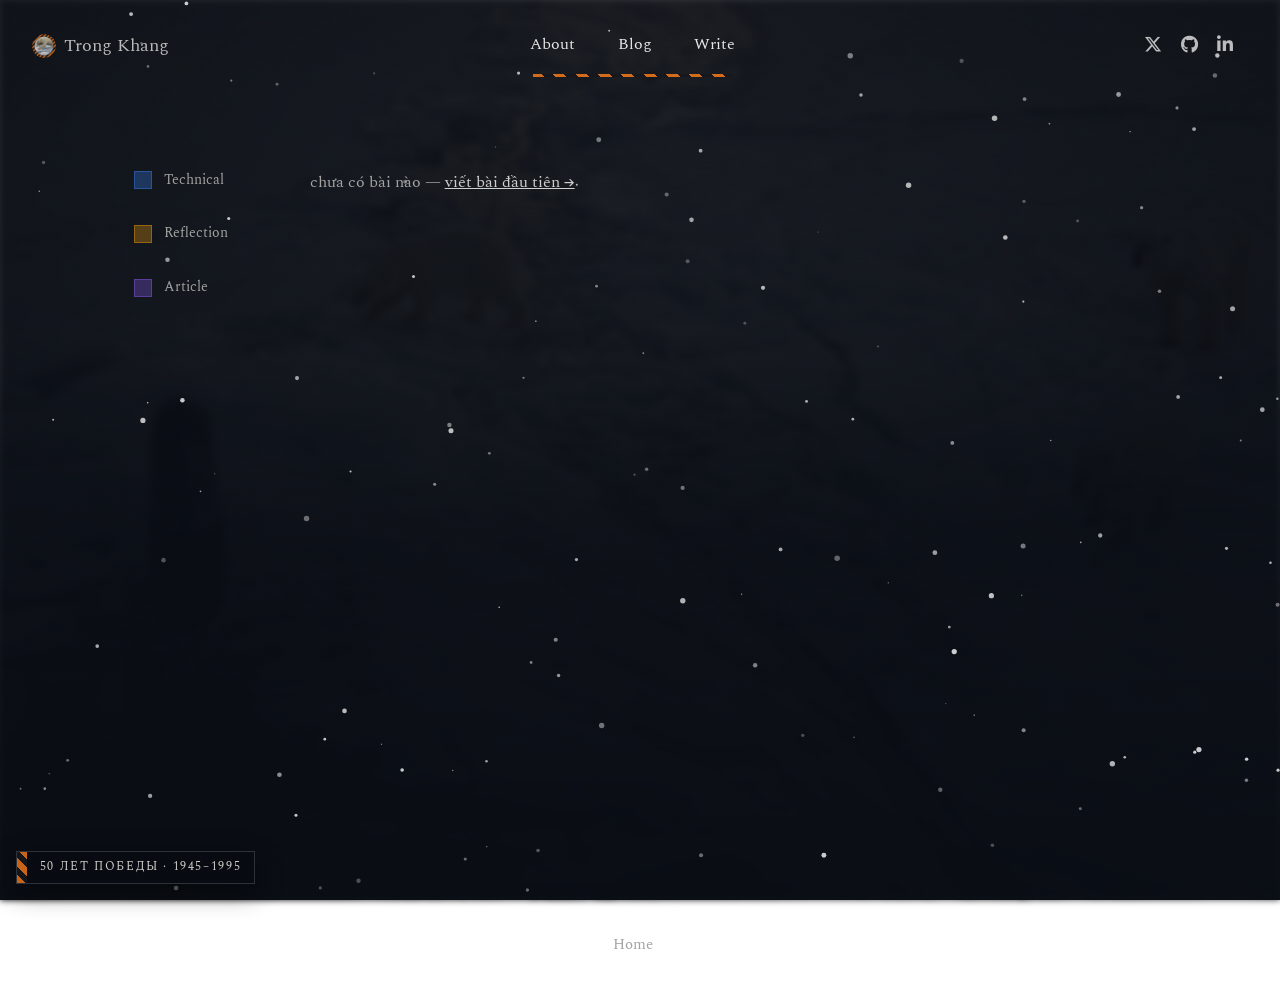
==== public/blog.html @ a52492a9 "feat: Trong Khang site — clone with arctic/50-let-pobedy theme and markdown blog Static pages + stdl" ====
<!DOCTYPE html>
<html lang="en">
<head>
    <meta charset="UTF-8">
    <meta name="viewport" content="width=device-width, initial-scale=1.0">
    <title>Blog | Trong Khang</title>
    <link rel="icon" href="/img/icon.png">
    <script>(function(){try{var t=localStorage.getItem('theme');if(t==='dark'){document.documentElement.setAttribute('data-theme','dark');}else if(t==='light'){document.documentElement.removeAttribute('data-theme');}}catch(e){}})();</script>
    <style>
        html[data-theme="dark"] {
            --text-primary: #e0e0e0;
            --text-secondary: #a3a3a3;
            --background: #121212;
        }
        html[data-theme="dark"] body { background: var(--background, #121212); color: var(--text-primary, #e6e6e6); }
        @media (prefers-color-scheme: dark) {
            html:not([data-theme="light"]) body { background: #121212; color: #e0e0e0; }
        }
    </style>
    <link rel="preconnect" href="https://fonts.googleapis.com">
    <link rel="preconnect" href="https://fonts.gstatic.com" crossorigin>
    <link rel="stylesheet" href="https://fonts.googleapis.com/css2?family=Jost:ital,wght@0,100..900;1,100..900&family=Spectral:ital,wght@0,200;0,300;0,400;0,500;0,600;0,700;0,800;1,200;1,300;1,400;1,500;1,600;1,700;1,800&display=swap">
    <link rel="stylesheet" href="/static/blog.css">
    <style>
        .fade-up { opacity: 0; transform: translateY(12px); transition: opacity 420ms ease, transform 420ms ease; will-change: opacity; }
        .fade-up.is-visible { opacity: 1; transform: none; }
    </style>
    <script>document.documentElement.setAttribute('data-theme','dark');</script>
    <link rel="stylesheet" href="/static/theme.css">
    <script src="/js/theme.js" defer></script>
</head>
<body>
$1<link rel="stylesheet" href="/static/nav.css">

<link rel="stylesheet" href="https://cdnjs.cloudflare.com/ajax/libs/font-awesome/6.5.1/css/all.min.css">

<div class="site-nav-wrapper">
    <a href="/" class="site-name">
        <img src="/img/icon.png" alt="Trong Khang Icon">
        Trong Khang
    </a>
    <div class="hamburger">
        <span></span>
        <span></span>
        <span></span>
    </div>
    <nav class="site-nav">
        <a href="/">About</a>
        <a href="/public/blog.html">Blog</a>
        <a href="/public/write.html">Write</a>
    </nav>
    <div class="social-icons">
        <a href="https://x.com/trongkhang" target="_blank" aria-label="Twitter/X"><i class="fab fa-x-twitter"></i></a>
        <a href="https://github.com/trongkhang" target="_blank" aria-label="GitHub"><i class="fab fa-github"></i></a>
        <a href="https://www.linkedin.com/in/trongkhang/" target="_blank" aria-label="LinkedIn"><i class="fab fa-linkedin-in"></i></a>
    </div>
</div>
<!-- /site header -->
    <script src="/js/import-nav.js"></script>
    <div class="blog-page fade-up" id="blog-page">
        <div class="blog-layout">
            <!-- Category Legend -->
            <div class="category-legend">
                <div class="legend-item" data-category="technical">
                    <div class="legend-color technical"></div>
                    <span>Technical</span>
                </div>
                <div class="legend-item" data-category="reflection">
                    <div class="legend-color reflection"></div>
                    <span>Reflection</span>
                </div>
                <div class="legend-item" data-category="article">
                    <div class="legend-color article"></div>
                    <span>Article</span>
                </div>
            </div>
            
            <!-- Blog Entries (rendered from /api/posts) -->
            <div class="blog-list" id="blog-list">
                <p class="blog-empty" id="blog-empty">chưa có bài nào — <a href="/public/write.html">viết bài đầu tiên →</a></p>
            </div>
            
            <!-- Hover Preview Area -->
            <svg class="branch-svg" aria-hidden="true">
                <path class="branch-path" d=""/>
            </svg>
            <div class="hover-preview">
                <p class="preview-subtitle"></p>
            </div>
        </div>
        
        <footer>
            <a id="home-footer-link" href="/">Home</a>
        </footer>
    </div>
    
    <script>
        // Blog list: posts come from the API, categories filter them
        (function () {
            const page = document.getElementById('blog-page');
            if (page) requestAnimationFrame(function () { page.classList.add('is-visible'); });

            const list = document.getElementById('blog-list');
            const empty = document.getElementById('blog-empty');
            const hoverPreview = document.querySelector('.hover-preview');
            const previewSubtitle = document.querySelector('.preview-subtitle');
            const branchSvg = document.querySelector('.branch-svg');
            const branchPath = document.querySelector('.branch-path');
            const legendItems = document.querySelectorAll('.legend-item');
            const isMobile = window.innerWidth <= 768;

            function placePreview() {
                const vw = window.innerWidth;
                const listRight = list.getBoundingClientRect().right;
                const left = Math.max(vw / 2 + (vw >= 1400 ? 220 : 120), listRight + 40);
                const width = Math.min(vw >= 1400 ? 360 : 320, vw - 32 - left);
                if (width < 200) return false;
                hoverPreview.style.left = left + 'px';
                hoverPreview.style.width = width + 'px';
                return true;
            }

            function drawBranch(entry) {
                const from = entry.querySelector('.blog-title').getBoundingClientRect();
                const to = hoverPreview.getBoundingClientRect();
                const sx = from.right + 12;
                const sy = from.top + from.height / 2;
                const ex = to.left - 16;
                const ey = to.top + to.height / 2;
                const bend = (ex - sx) * 0.45;
                branchPath.setAttribute('d',
                    'M ' + sx + ' ' + sy + ' C ' + (sx + bend) + ' ' + sy + ', ' + (ex - bend) + ' ' + ey + ', ' + ex + ' ' + ey);
                const length = branchPath.getTotalLength();
                branchPath.style.transition = 'none';
                branchPath.style.strokeDasharray = length;
                branchPath.style.strokeDashoffset = length;
                branchPath.getBoundingClientRect();
                branchPath.style.transition = '';
                branchPath.style.strokeDashoffset = '0';
            }

            function render(posts) {
                list.innerHTML = '';
                if (!posts.length) {
                    const p = document.createElement('p');
                    p.className = 'blog-empty';
                    p.innerHTML = 'chưa có bài nào — <a href="/public/write.html">viết bài đầu tiên →</a>';
                    list.appendChild(p);
                    return;
                }
                posts.forEach(function (post, idx) {
                    const a = document.createElement('a');
                    a.href = '/public/post.html?slug=' + encodeURIComponent(post.slug);
                    a.className = 'blog-entry ' + (post.category || 'reflection');
                    a.dataset.subtitle = post.excerpt || '';
                    a.innerHTML = '<span class="blog-date">' + (post.date || '') + '</span>' +
                                  '<span class="blog-title"></span>';
                    a.querySelector('.blog-title').textContent = post.title;
                    a.style.opacity = '0';
                    a.style.transform = 'translateY(10px)';
                    a.style.transition = 'opacity 420ms ease, transform 420ms ease';
                    setTimeout(function () {
                        a.style.opacity = '1';
                        a.style.transform = 'none';
                    }, 80 + idx * 30);
                    if (!isMobile) {
                        a.addEventListener('mouseenter', function () {
                            if (!placePreview()) return;
                            previewSubtitle.textContent = a.dataset.subtitle;
                            hoverPreview.classList.add('visible');
                            drawBranch(a);
                            branchSvg.classList.add('visible');
                        });
                        a.addEventListener('mouseleave', function () {
                            hoverPreview.classList.remove('visible');
                            branchSvg.classList.remove('visible');
                        });
                    }
                    list.appendChild(a);
                });
            }

            legendItems.forEach(function (item) {
                item.addEventListener('click', function () {
                    const category = item.getAttribute('data-category');
                    const active = item.classList.contains('active');
                    legendItems.forEach(function (other) { other.classList.remove('active'); });
                    if (active) {
                        list.querySelectorAll('.blog-entry').forEach(function (entry) { entry.classList.remove('hidden'); });
                    } else {
                        item.classList.add('active');
                        list.querySelectorAll('.blog-entry').forEach(function (entry) {
                            entry.classList.toggle('hidden', !entry.classList.contains(category));
                        });
                    }
                });
            });

            fetch('/api/posts')
                .then(function (res) { return res.json(); })
                .then(function (data) { render(data.posts || []); })
                .catch(function () { render([]); });
        })();
    </script>
</body>
</html>
---- static/blog.css ----
:root {
    --text-primary: #2c2c2c;
    --text-secondary: #888;
    --background: #ffffff;
    --technical-bg: rgba(59, 130, 246, 0.04);
    --reflection-bg: rgba(245, 158, 11, 0.04);
    --article-bg: rgba(139, 92, 246, 0.04);

    --transition: all 0.3s cubic-bezier(0.4, 0, 0.2, 1);
}

/* Dark mode */
@media (prefers-color-scheme: dark) {
    :root {
        --text-primary: #e0e0e0;
        --text-secondary: #999;
        --background: #121212;
        --technical-bg: rgba(59, 130, 246, 0.12);
        --reflection-bg: rgba(245, 158, 11, 0.12);
        --article-bg: rgba(139, 92, 246, 0.12);

    }
}

/* Respect explicit theme toggle as well */
html[data-theme="dark"] {
    --technical-bg: rgba(59, 130, 246, 0.22);
    --reflection-bg: rgba(245, 158, 11, 0.22);
    --article-bg: rgba(139, 92, 246, 0.22);
}

/* Explicit dark theme overrides to ensure visibility regardless of variable inheritance */
@media (prefers-color-scheme: dark) {
    .blog-entry.technical .blog-title { background: rgba(59, 130, 246, 0.22); }
    .blog-entry.reflection .blog-title { background: rgba(245, 158, 11, 0.22); }
    .blog-entry.article .blog-title { background: rgba(139, 92, 246, 0.22); }
}

html[data-theme="dark"] .blog-entry.technical .blog-title { background: rgba(59, 130, 246, 0.22); }
html[data-theme="dark"] .blog-entry.reflection .blog-title { background: rgba(245, 158, 11, 0.22); }
html[data-theme="dark"] .blog-entry.article .blog-title { background: rgba(139, 92, 246, 0.22); }

body {
    font-family: 'Spectral', Times, serif;
    background: var(--background);
    color: var(--text-primary);
    margin: 0;
    padding: 0;
    line-height: 1.6;
    transition: var(--transition);
}

.blog-page {
    min-height: 100vh;
    display: flex;
    flex-direction: column;
}

/* Main Layout */
.blog-layout {
    display: flex;
    max-width: 1000px;
    margin: 0;
    margin-left: clamp(1rem, 12vw - 3rem, 8rem); /* shrinks on narrower windows */
    padding: 2rem 2rem 0 0;
    gap: 2rem;
    flex: 1;
    position: relative;
}

/* Category Legend */
.category-legend {
    position: sticky;
    top: 2rem;
    width: 120px;
    height: fit-content;
    display: flex;
    flex-direction: column;
    gap: 1rem;
    padding: 1.5rem 1rem;
}

.legend-item {
    display: flex;
    align-items: center;
    gap: 0.75rem;
    font-size: 0.85rem;
    color: var(--text-secondary);
    cursor: pointer;
    padding: 0.5rem 0.75rem;
    border-radius: 0; /* Remove round corners for consistency */
    transition: var(--transition);
    user-select: none;
}

.legend-item:hover {
    background: rgba(0, 0, 0, 0.03);
    color: var(--text-primary);
}

.legend-item.active {
    background: rgba(0, 0, 0, 0.06);
    color: var(--text-primary);
    font-weight: 500;
}

.legend-item.active .legend-color {
    transform: scale(1.1);
    opacity: 1;
}

@media (prefers-color-scheme: dark) {
    .legend-item:hover {
        background: rgba(255, 255, 255, 0.05);
        color: var(--text-primary);
    }
    
    .legend-item.active {
        background: rgba(255, 255, 255, 0.08);
        color: var(--text-primary);
    }
}

.legend-color {
    width: 16px;
    height: 16px;
    border-radius: 0; /* Remove round corners for consistency */
    border: 1px solid;
    transition: var(--transition);
}

.legend-color.technical {
    background: rgba(59, 130, 246, 0.3);
    border-color: rgba(59, 130, 246, 0.4);
}

.legend-color.reflection {
    background: rgba(245, 158, 11, 0.3);
    border-color: rgba(245, 158, 11, 0.4);
}

.legend-color.article {
    background: rgba(139, 92, 246, 0.3);
    border-color: rgba(139, 92, 246, 0.4);
}

/* Blog List */
.blog-list {
    flex: 1;
    max-width: 600px;
    display: flex;
    flex-direction: column;
    gap: 0.25rem;
    position: relative;
}

/* Blog Entries */
.blog-entry {
    display: flex;
    align-items: center;
    padding: 0.5rem 1.25rem;
    text-decoration: none;
    color: inherit;
    transition: transform 280ms ease, opacity 280ms ease, color 200ms ease;
    position: relative;
}

/* Category Styling - Title Highlighting */
.blog-entry.technical .blog-title {
    background: var(--technical-bg);
    padding: 0.25rem 0.5rem;
    margin-left: 2rem;
    border-radius: 0; /* Remove round corners for consistency */
}

.blog-entry.reflection .blog-title {
    background: var(--reflection-bg);
    padding: 0.25rem 0.5rem;
    margin-left: 2rem;
    border-radius: 0; /* Remove round corners for consistency */
}

.blog-entry.article .blog-title {
    background: var(--article-bg);
    padding: 0.25rem 0.5rem;
    margin-left: 2rem;
    border-radius: 0; /* Remove round corners for consistency */
}

.blog-entry:hover {
    transform: translateY(3px); /* gentle downward motion */
}

.blog-entry.hidden {
    display: none;
}

/* Blog Content */
.blog-date {
    font-size: 0.85rem;
    color: var(--text-secondary);
    width: 90px;
    flex-shrink: 0;
    position: relative;
    z-index: 1;
    font-weight: 300;
}

.blog-title {
    font-size: 1rem;
    color: var(--text-primary);
    margin-left: 2.5rem;
    position: relative;
    z-index: 1;
    font-weight: 400;
    transition: var(--transition);
}

.blog-entry:hover .blog-title {
    color: var(--text-primary);
    opacity: 0.95;
}

/* Hover Preview: subtitle branches out from the hovered title on a thin curve */
.branch-svg {
    position: fixed;
    inset: 0;
    width: 100%;
    height: 100%;
    pointer-events: none;
    z-index: 999;
    opacity: 0;
    transition: opacity 260ms ease;
}

.branch-svg.visible {
    opacity: 1;
}

.branch-path {
    fill: none;
    stroke: var(--text-secondary);
    stroke-opacity: 0.5;
    stroke-width: 1;
    stroke-linecap: round;
    transition: stroke-dashoffset 560ms cubic-bezier(0.22, 1, 0.36, 1);
}

/* left and width are set in blog.html when an entry is hovered */
.hover-preview {
    position: fixed;
    top: 45vh; /* lock to viewport position */
    left: 0;
    transform: translateY(-50%);
    width: 320px;
    opacity: 0;
    visibility: hidden;
    transition: opacity 300ms ease, visibility 300ms;
    z-index: 1000;
    pointer-events: none;
}

.hover-preview.visible {
    opacity: 1;
    visibility: visible;
    transition-delay: 200ms; /* let the branch arrive first */
}

.preview-subtitle {
    font-style: italic;
    font-weight: 300;
    font-size: 0.95rem;
    color: var(--text-secondary);
    margin: 0;
    line-height: 1.7;
}

/* Footer */
footer {
    text-align: center;
    padding: 3rem 0;
    margin-top: 4rem;
}

#home-footer-link {
    color: var(--text-secondary);
    text-decoration: none;
    font-size: 0.95rem;
    transition: var(--transition);
    border-bottom: 1px solid transparent;
}

#home-footer-link:hover {
    color: var(--text-primary);
    border-bottom-color: var(--text-primary);
}

/* Mobile Responsive */
@media (max-width: 768px) {
    .blog-layout {
        flex-direction: column;
        padding: 1rem 1rem;
        margin-left: 0;
        gap: 2rem;
    }
    
    /* Slightly reduce overall text size on mobile without affecting rem-based spacing */
    .blog-page {
        font-size: 0.95rem;
    }
    
    .category-legend {
        position: static;
        width: 100%;
        flex-direction: row;
        justify-content: center;
        padding: 0.75rem 1rem;
        margin: 0 0 1rem 0;
        display: flex !important; /* Ensure legend shows on mobile */
        order: -1; /* Put legend at the very top */
        flex-wrap: wrap; /* Make sure all items fit */
        gap: 0.75rem;
    }
    
    .legend-item {
        font-size: 0.75rem;
    }
    
    .blog-list {
        max-width: 100%;
    }
    
    .blog-entry {
        padding: 0.5rem 1rem;
    }
    
    .blog-date {
        width: 60px; /* Narrower date column for more title space */
        font-size: 0.7rem;
    }
    
    .blog-title {
        font-size: 0.9rem;
        margin-left: 0.25rem; /* Reduce padding between date and title */
    }
    
    /* Reduce extra category-specific left spacing on mobile */
    .blog-entry.technical .blog-title,
    .blog-entry.reflection .blog-title,
    .blog-entry.article .blog-title {
        margin-left: 0.25rem;
    }
    
    .hover-preview,
    .branch-svg {
        display: none; /* Hide hover preview completely on mobile */
    }

    /* Footer link slightly smaller on mobile */
    footer #home-footer-link {
        font-size: 0.9rem;
    }
}

@media (max-width: 480px) {
    .blog-date {
        width: 48px; /* Even narrower on smallest screens */
        font-size: 0.7rem;
    }
    
    .blog-title {
        font-size: 0.9rem;
        margin-left: 0.2rem; /* Minimal padding for maximum title space */
    }
    
    /* Keep category spacing minimal on the smallest screens */
    .blog-entry.technical .blog-title,
    .blog-entry.reflection .blog-title,
    .blog-entry.article .blog-title {
        margin-left: 0.2rem;
    }
    
    .blog-entry {
        padding: 0.4rem 1rem;
    }
    
    .category-legend {
        gap: 0.75rem;
        display: flex !important; /* Ensure legend shows on smallest mobile too */
    }
    
    .legend-item {
        font-size: 0.75rem;
    }
    
    .legend-color {
        width: 12px;
        height: 12px;
    }
}

/* Smooth scrolling */
html {
    scroll-behavior: smooth;
}

/* Focus states for accessibility */
.blog-entry:focus {
    outline: 2px solid var(--technical-border);
    outline-offset: 2px;
}

.blog-entry:focus::before {
    opacity: 1;
}
---- static/theme.css ----
/* Arctic / 50-years-of-Victory theme: animated photo backdrop, snowfall, St. George ribbon. */

html[data-theme="dark"] {
    --text-primary: #e9e7e2;
    --text-secondary: #a8adb6;
    --background: #0a0e15;
    --technical-bg: rgba(59, 130, 246, 0.25);
    --reflection-bg: rgba(232, 117, 26, 0.25);
    --article-bg: rgba(139, 92, 246, 0.25);
    --link-color: #f0a45f;
    --link-background-color: rgba(232, 117, 26, 0.5);
    --bullet-color: #7f8896;
    --code-background-color: rgba(255, 255, 255, 0.06);
    --border-background-color: rgba(255, 255, 255, 0.16);
    --ribbon-orange: #e8751a;
    --ribbon-black: #16181c;
}

body {
    background-color: transparent !important;
    color: var(--text-primary) !important;
}

/* --- animated backdrop --- */
.arctic-bg {
    position: fixed;
    inset: 0;
    z-index: 0;
    background: url('/img/polar-bear-bg.jpg') center / cover no-repeat;
    filter: blur(3px) brightness(0.42) saturate(0.85);
    animation: arctic-drift 70s ease-in-out infinite alternate;
    will-change: transform;
}

@keyframes arctic-drift {
    from { transform: scale(1.04) translate3d(0, 0, 0); }
    to   { transform: scale(1.2) translate3d(-1.5%, -1.5%, 0); }
}

.arctic-veil {
    position: fixed;
    inset: 0;
    z-index: 0;
    pointer-events: none;
    background:
        radial-gradient(120% 90% at 50% 0%, rgba(10, 14, 21, 0.35), rgba(10, 14, 21, 0.85) 70%),
        linear-gradient(180deg, rgba(8, 11, 17, 0.72), rgba(8, 11, 17, 0.5) 40%, rgba(8, 11, 17, 0.92));
}

#snow {
    position: fixed;
    inset: 0;
    z-index: 1;
    pointer-events: none;
}

/* content sits above the backdrop */
.container,
.blog-page,
#page-wrap,
article,
footer {
    position: relative;
    z-index: 2;
}

/* --- St. George ribbon accents --- */
.site-nav::after {
    background-image: repeating-linear-gradient(45deg, var(--ribbon-orange) 0 8px, var(--ribbon-black) 8px 16px) !important;
    background-color: transparent !important;
    height: 3px !important;
    opacity: 0.9;
}

.victory-badge {
    position: fixed;
    left: 1rem;
    bottom: 1rem;
    z-index: 60;
    display: flex;
    align-items: stretch;
    font-family: 'Spectral', Times, serif;
    font-size: 0.72rem;
    letter-spacing: 0.14em;
    text-transform: uppercase;
    text-decoration: none;
    border: 1px solid rgba(255, 255, 255, 0.18);
    box-shadow: 0 8px 28px rgba(0, 0, 0, 0.5);
    opacity: 0.85;
    transition: opacity 0.25s ease, transform 0.25s ease;
}

.victory-badge:hover { opacity: 1; transform: translateY(-2px); }

.victory-badge .ribbon {
    width: 10px;
    background: repeating-linear-gradient(45deg, var(--ribbon-orange) 0 6px, var(--ribbon-black) 6px 12px);
}

.victory-badge .label {
    background: rgba(8, 11, 17, 0.82);
    color: #f2efe9;
    padding: 0.4rem 0.8rem;
    white-space: nowrap;
}

@media (max-width: 768px) {
    .victory-badge { font-size: 0.62rem; left: 0.5rem; bottom: 0.5rem; }
}

/* --- blog / post tweaks for the dark backdrop --- */
.blog-empty {
    font-size: 1rem;
    color: var(--text-secondary);
    padding: 1rem 1.25rem;
}

.blog-empty a { color: var(--link-color); }

/* --- image credit (CC BY-SA) --- */
.site-credit {
    margin-top: 2.5rem;
    font-size: 0.7rem;
    color: #6f7681;
    letter-spacing: 0.02em;
}
.site-credit a { color: #9aa1ab; }

.post-body img { max-width: 100%; height: auto; border-radius: 4px; }
.post-body pre {
    background: rgba(0, 0, 0, 0.45);
    padding: 1rem;
    overflow-x: auto;
    border-radius: 6px;
    border: 1px solid var(--border-background-color);
}
.post-body code { font-family: 'JetBrains Mono', 'Courier New', monospace; font-size: 0.9em; }
.post-body :not(pre) > code {
    background: rgba(255, 255, 255, 0.08);
    padding: 0.1em 0.35em;
    border-radius: 4px;
}
.post-body blockquote {
    background: rgba(255, 255, 255, 0.05);
    border-left: 3px solid var(--ribbon-orange);
}
.post-body hr { border: none; border-top: 1px solid var(--border-background-color); }

@media (prefers-reduced-motion: reduce) {
    .arctic-bg { animation: none; }
}
---- static/nav.css ----
/* Reserve scrollbar space so centered nav links sit at the same spot on
       scrolling and non-scrolling pages */
    html {
        scrollbar-gutter: stable;
    }

    /* Desktop: keep header transparent in both themes */
    @media (min-width: 769px) {
        .site-nav-wrapper {
            background: transparent !important;
        }
    }

    /* Global theme overrides when toggled to dark */
    html[data-theme="dark"] {
        --dark-text-color: #949494;
        --nice-div-color: rgb(30, 30, 30);
        --bullet-color: rgb(90,90,90);
        --background-color: #121212;
        --subtle-background-darker: rgb(23, 23, 23);
        --border-background-color: #3b3d3e;
        --code-background-color: #242424;
        --link-background-color: #6b6b6b;
        --link-color: #cfcfcf;
        --color: #e6e6e6;
        --hr-color: dimgray;
        --gradient-bottom: #1e1e1e;
        --gradient-top: var(--background-color);
        /* Blog/Projects token set */
        --text-primary: #e0e0e0;
        --text-secondary: #a3a3a3;
        --background: #121212;
        --technical-bg: rgba(59, 130, 246, 0.08);
        --reflection-bg: rgba(245, 158, 11, 0.08);
        --article-bg: rgba(139, 92, 246, 0.08);
        --research-bg: rgba(34, 197, 94, 0.08);
        --web-bg: rgba(239, 68, 68, 0.08);
        --tools-bg: rgba(168, 85, 247, 0.08);
    }

    /* Ensure nav text is bright in dark mode */
    html[data-theme="dark"] .site-name,
    html[data-theme="dark"] .site-nav a,
    html[data-theme="dark"] .social-icons a {
        color: #e6e6e6 !important;
    }

    html[data-theme="dark"] .site-nav a:hover {
        border-bottom: none !important;
        color: #ffffff !important;
    }

    /* Ensure nav backgrounds are dark when toggled */
    html[data-theme="dark"] .site-nav-wrapper {
        background-color: transparent !important; /* keep transparent to show particles */
    }

    @media (max-width: 768px) {
        html[data-theme="dark"] .site-nav {
            background-color: #121212 !important;
        }
    }

    .site-nav-wrapper {
        width: 100%;
        padding: 2rem 0 0.5rem 0;
        margin-bottom: 3rem;
        box-sizing: border-box;
        position: absolute;
        top: 0;
        left: 0;
        z-index: 2;
        height: 80px;
        display: flex;
        justify-content: center;
        background: transparent !important; /* allow particles behind header */
    }

    .site-name {
        position: absolute;
        left: 2rem;
        font-family: 'Spectral', Times, serif !important;
        font-size: 18px !important;
        color: #52525b !important;
        text-decoration: none !important;
        opacity: 0.8;
        transition: opacity 0.2s ease;
        border: none !important;
        background: none !important;
        display: flex !important;
        align-items: center !important;
        gap: 0.5rem !important;
    }

    .site-name:hover {
        opacity: 1;
        border: none !important;
    }

    .site-name img {
        width: 24px !important;
        height: 24px !important;
        border-radius: 50% !important;
        object-fit: cover !important;
    }

    body {
        padding-top: 80px !important;
    }

    .site-nav {
        text-align: center;
        padding: 0;
        margin: 0;
        list-style: none;
        position: relative;
    }

    .site-nav::after {
        content: '';
        display: block;
        width: 200px;
        height: 1px;
        background-color: #e0e0e0;
        margin: 1rem auto 0;
    }

    .site-nav a {
        display: inline-block;
        margin: 0 1.2rem;
        padding: 0;
        color: #52525b !important;
        text-decoration: none !important;
        font-family: 'Spectral', Times, serif !important;
        font-size: 16px !important;
        line-height: normal !important;
        border: none !important;
        background: none !important;
        transition: color 0.25s ease !important;
        position: relative;
        z-index: 2;
        font-weight: normal !important;
    }

    .site-nav a::after {
        content: '';
        position: absolute;
        left: 0;
        right: 0;
        bottom: -3px;
        height: 1px;
        background-color: currentColor;
        transform: scaleX(0);
        transform-origin: center;
        transition: transform 0.28s cubic-bezier(0.22, 1, 0.36, 1);
    }

    .site-nav a:hover::after {
        transform: scaleX(1);
    }

    /* border-bottom: none guards against page stylesheets that still set a
       bordered hover on nav links */
    .site-nav a:hover {
        border-bottom: none !important;
        background: none !important;
        color: #18181b !important;
    }

    .social-icons {
        position: absolute;
        right: 2rem;
        display: flex;
        gap: 1.2rem;
        align-items: center;
    }

    .social-icons a {
        color: #52525b !important;
        text-decoration: none !important;
        border: none !important;
        transition: opacity 0.2s ease;
        opacity: 0.8;
        font-size: 18px;
    }

    .social-icons a:hover {
        opacity: 1;
        border: none !important;
    }

    /* Mobile Styles */
    @media (max-width: 768px) {
        .site-nav-wrapper {
            position: fixed;
            top: 0;
            left: 0;
            width: 100%;
            padding: 0.5rem 0;
            height: 60px;
            flex-direction: column;
            align-items: center;
            background-color: #ffffff !important;
            z-index: 999;
        }

        .site-name {
            position: absolute;
            left: 1rem;
            top: 1rem;
            margin: 0;
            font-size: 18px !important;
            display: flex !important;
            align-items: center !important;
            justify-content: flex-start !important;
            gap: 0.5rem !important;
            text-align: left;
        }

        .site-name img {
            width: 20px !important;
            height: 20px !important;
        }

        .hamburger {
            position: absolute;
            right: 1rem;
            top: 0.7rem;
            display: block;
            cursor: pointer;
            padding: 10px;
            z-index: 3;
        }

        .hamburger span {
            display: block;
            width: 25px;
            height: 2px;
            background-color: #52525b;
            margin: 5px 0;
            transition: all 0.3s ease;
        }

        .site-nav {
            position: fixed;
            top: 60px; /* directly below header */
            left: 0;
            width: 100%;
            display: none;
            background-color: rgba(10,14,21,0.96);
            box-shadow: 0 2px 5px rgba(0,0,0,0.1);
            padding: 1rem 0 0.5rem 0;
            z-index: 998;
        }

        .site-nav.active {
            display: block;
        }

        .site-nav a {
            display: block;
            margin: 0.5rem 0;
            font-size: 16px !important;
            padding: 0.5rem 2rem;
            text-align: center;
        }

        /* Hamburger animation */
        .hamburger.active span:nth-child(1) {
            transform: rotate(45deg) translate(5px, 5px);
        }

        .hamburger.active span:nth-child(2) {
            opacity: 0;
        }

        .hamburger.active span:nth-child(3) {
            transform: rotate(-45deg) translate(7px, -7px);
        }

        /* Remove the line under nav in mobile view */
        .site-nav::after {
            display: none;
        }

        /* No hover underline in the mobile menu (links are full-width rows) */
        .site-nav a::after {
            display: none;
        }

        body {
            padding-top: 60px !important; /* prevent overlap with fixed header */
        }

        /* Mobile social links container inside expanded menu */
        .site-nav .mobile-social {
            margin: 0.75rem 0 1rem 0;
            display: flex;
            gap: 1.2rem;
            align-items: center;
            justify-content: center;
            width: 100%;
            padding-top: 0.75rem;
            border-top: 1px solid rgba(0,0,0,0.08);
        }
    }

    /* Even smaller screens */
    @media (max-width: 480px) {
        .site-nav a {
            margin: 0.2rem 0.4rem;
            font-size: 14px !important;
        }

        body {
            padding-top: 60px !important;
        }
    }

    /* Dark mode support for navigation */
    @media (prefers-color-scheme: dark) {
        /* Keep header transparent on desktop dark mode */
        .site-nav-wrapper {
            background-color: transparent !important;
        }
        
        .site-name {
            color: rgb(200,200,200) !important;
        }
        
        .site-nav::after {
            background-color: #3b3d3e;
        }
        
        .site-nav a {
            color: rgb(200,200,200) !important;
        }
        
        .site-nav a:hover {
            border-bottom: none !important;
            color: #ffffff !important;
        }
        
        .social-icons a {
            color: rgb(200,200,200) !important;
        }
        
        /* Dark mode mobile menu */
        @media (max-width: 768px) {
            .site-nav-wrapper {
                background-color: #121212 !important;
            }
            .site-nav {
                background-color: #121212 !important;
            }
            
            .hamburger span {
                background-color: rgb(200,200,200);
            }
        }
    }
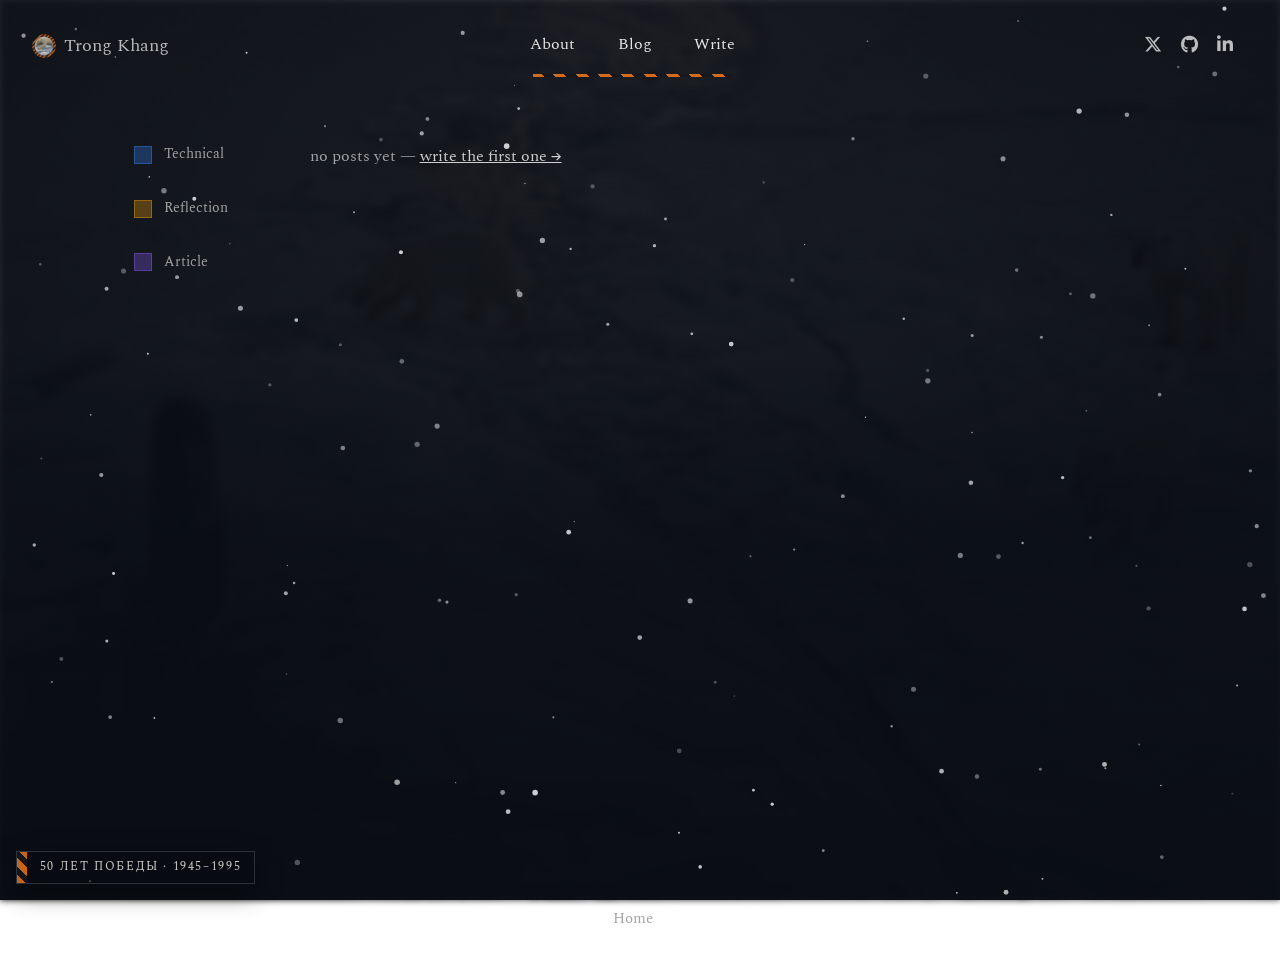
==== commit e57d9b0b: "feat: english CV about + two-column home with flappy arctic bird game" ====
--- a/public/blog.html
+++ b/public/blog.html
@@ -30,7 +30,7 @@
     <script src="/js/theme.js" defer></script>
 </head>
 <body>
-$1<link rel="stylesheet" href="/static/nav.css">
+<link rel="stylesheet" href="/static/nav.css">
 
 <link rel="stylesheet" href="https://cdnjs.cloudflare.com/ajax/libs/font-awesome/6.5.1/css/all.min.css">
 
@@ -51,7 +51,7 @@
     </nav>
     <div class="social-icons">
         <a href="https://x.com/trongkhang" target="_blank" aria-label="Twitter/X"><i class="fab fa-x-twitter"></i></a>
-        <a href="https://github.com/trongkhang" target="_blank" aria-label="GitHub"><i class="fab fa-github"></i></a>
+        <a href="https://github.com/kswisse" target="_blank" aria-label="GitHub"><i class="fab fa-github"></i></a>
         <a href="https://www.linkedin.com/in/trongkhang/" target="_blank" aria-label="LinkedIn"><i class="fab fa-linkedin-in"></i></a>
     </div>
 </div>
@@ -77,7 +77,7 @@
             
             <!-- Blog Entries (rendered from /api/posts) -->
             <div class="blog-list" id="blog-list">
-                <p class="blog-empty" id="blog-empty">chưa có bài nào — <a href="/public/write.html">viết bài đầu tiên →</a></p>
+                <p class="blog-empty" id="blog-empty">no posts yet — <a href="/public/write.html">write the first one →</a></p>
             </div>
             
             <!-- Hover Preview Area -->
@@ -144,7 +144,7 @@
                 if (!posts.length) {
                     const p = document.createElement('p');
                     p.className = 'blog-empty';
-                    p.innerHTML = 'chưa có bài nào — <a href="/public/write.html">viết bài đầu tiên →</a>';
+                    p.innerHTML = 'no posts yet — <a href="/public/write.html">write the first one →</a>';
                     list.appendChild(p);
                     return;
                 }
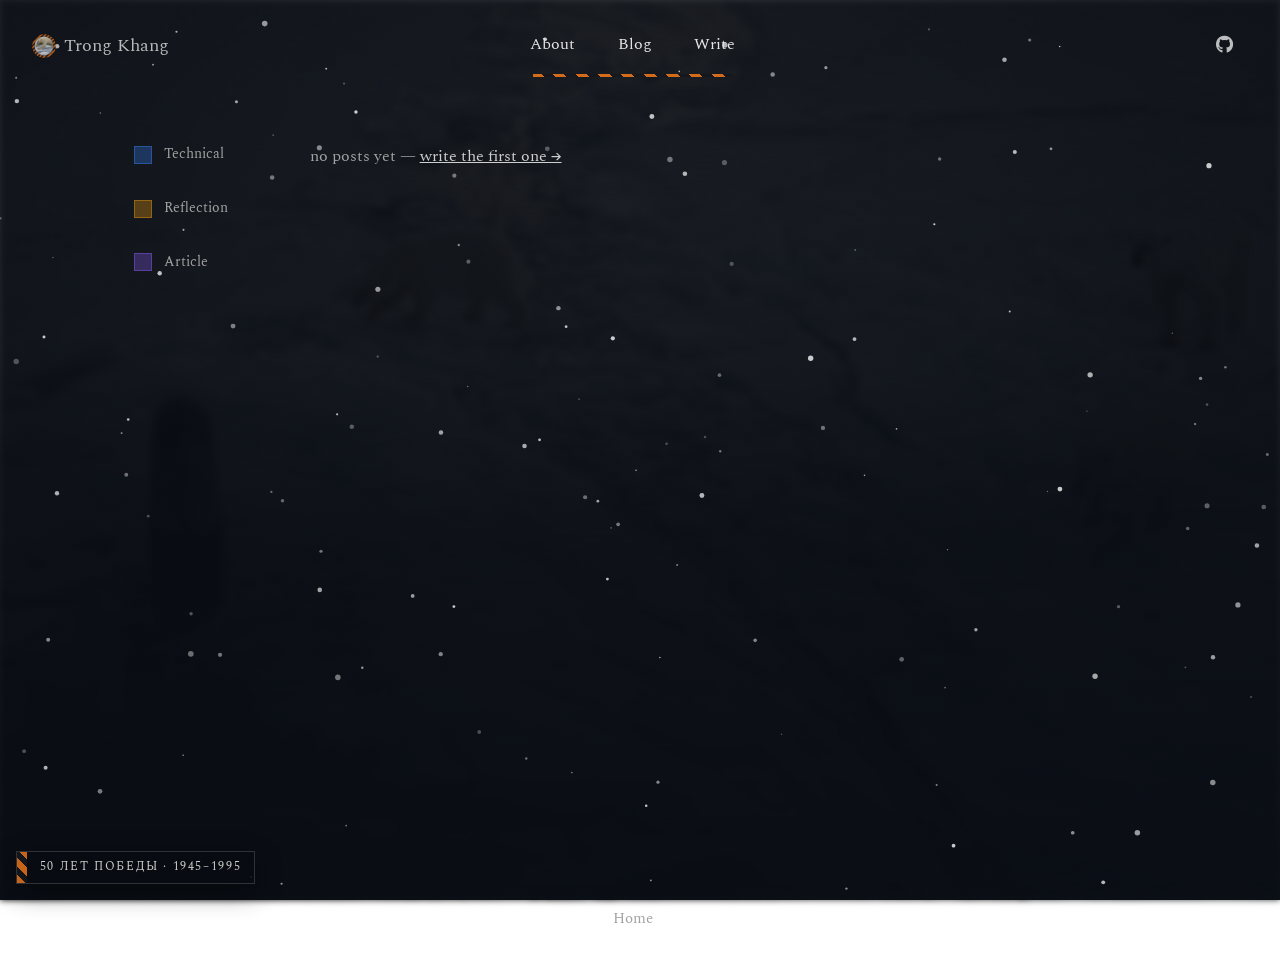
==== commit aa6077d0: "chore: drop X/LinkedIn links, rewrite about as a short friend-like intro" ====
--- a/public/blog.html
+++ b/public/blog.html
@@ -50,9 +50,7 @@
         <a href="/public/write.html">Write</a>
     </nav>
     <div class="social-icons">
-        <a href="https://x.com/trongkhang" target="_blank" aria-label="Twitter/X"><i class="fab fa-x-twitter"></i></a>
         <a href="https://github.com/kswisse" target="_blank" aria-label="GitHub"><i class="fab fa-github"></i></a>
-        <a href="https://www.linkedin.com/in/trongkhang/" target="_blank" aria-label="LinkedIn"><i class="fab fa-linkedin-in"></i></a>
     </div>
 </div>
 <!-- /site header -->
